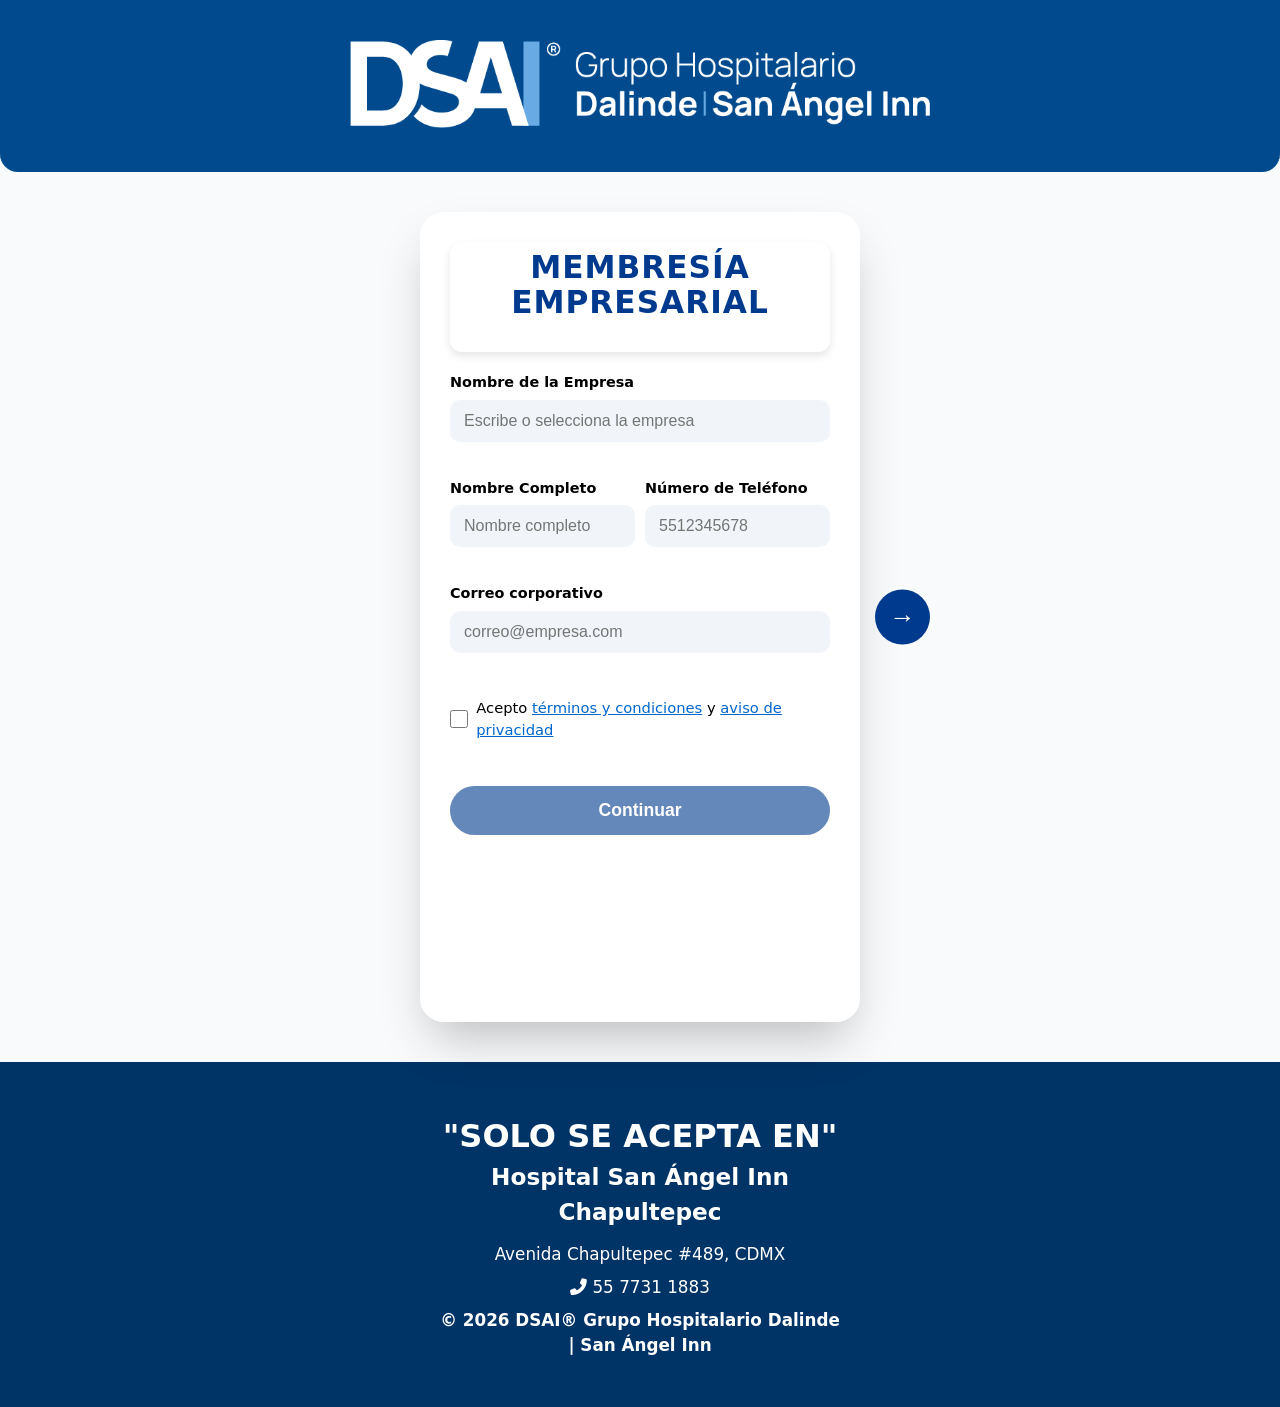
==== index.html @ ffce3099 "Update index.html" ====
<!DOCTYPE html>
<html lang="es">
<head>
  <meta charset="UTF-8">
  <meta name="viewport" content="width=device-width, initial-scale=1.0, maximum-scale=1.0, user-scalable=yes">
  <title>Membresía Empresarial HSAI Chapultepec | DSAI Grupo Hospitalario Dalinde San Ángel Inn</title>
  
  <link rel="stylesheet" href="https://cdnjs.cloudflare.com/ajax/libs/font-awesome/6.0.0-beta3/css/all.min.css">
  <link rel="stylesheet" href="style.css">
</head>
<body>

<div class="top-logo-banner">
  <img src="logodsai.jpg" alt="DSA Logo" class="top-logo">
</div>

<main class="main-content">
  <div class="scene-container">
    <div class="scene">
      <div class="card" id="card">
        <div class="card-inner">
          
          <!-- FRONT -->
          <div class="card-front" id="cardFront">
            <div class="logo-header">
              <h1 class="card-title">Membresía<br>Empresarial</h1>
            </div>
            
            <div class="form-section-card">
              <div class="field full">
                <label>Nombre de la Empresa</label>
                <input type="text" 
                       class="input-glass" 
                       id="empresa" 
                       list="empresasList"
                       placeholder="Escribe o selecciona la empresa" 
                       required>
              </div>
              
              <div class="fields-row">
                <div class="field">
                  <label>Nombre Completo</label>
                  <input type="text" class="input-glass" id="empleado" placeholder="Nombre completo" required>
                </div>
                <div class="field">
                  <label>Número de Teléfono</label>
                  <input type="tel" class="input-glass" id="telefono" placeholder="5512345678" required>
                </div>
              </div>
              
              <div class="field full">
                <label>Correo corporativo</label>
                <input type="email" class="input-glass" id="correo" placeholder="correo@empresa.com" required>
              </div>
              
              <div class="accept-terms">
                <input type="checkbox" id="acceptTerms">
                <label for="acceptTerms">
                  Acepto <a href="#" id="openTerms">términos y condiciones</a> y <a href="#" id="openPrivacy">aviso de privacidad</a>
                </label>
              </div>
              
              <button id="btnContinuar" class="btn-continuar" disabled>Continuar</button>
              
              <!-- BOTONES WALLET -->
              <div id="wallet-buttons" style="margin-top: 15px; display: none; flex-direction: column; gap: 12px; align-items: center;">
                <button id="btnGoogleWallet" class="btn-wallet" style="background:none; border:none; padding:0; cursor:pointer;">
                  <img src="https://developers.google.com/wallet/images/add-to-wallet-button.png" 
                       alt="Agregar a Google Wallet" style="height: 52px; width:auto;">
                </button>
                
                <button id="btnAppleWallet" class="btn-wallet" style="background:none; border:none; padding:0; cursor:pointer;">
                  <img src="https://developer.apple.com/assets/elements/badges/download-on-the-app-store.svg" 
                       alt="Agregar a Apple Wallet" style="height: 52px; width:auto;">
                </button>
              </div>
            </div>
          </div>
          
          <!-- BACK -->
          <div class="card-back" id="cardBack">
            <div class="back-content">
              <h2 class="back-title">Beneficios</h2>
              <table class="benefits-table">
                <thead><tr><th>Concepto</th><th>Beneficio</th></tr></thead>
                <tbody>
                  <tr><td><strong>Consultas Externas</strong></td><td></td></tr>
                  <tr><td>1 Consulta de medicina general sin costo (Semestral)</td><td class="check">✓</td></tr>
                  <tr><td>Consultas de ginecología Precio Preferencial</td><td>$ 423.13</td></tr>
                  <tr><td>Consultas de pediatría Precio Preferencial</td><td>$ 423.13</td></tr>
                  <tr class="section-title"><td colspan="2"><strong>Estudios Externos</strong></td></tr>
                  <tr><td>Estudios de laboratorio (no incluye patología)</td><td>30%</td></tr>
                  <tr><td>Estudios de Rayos X</td><td>30%</td></tr>
                  <tr><td>Ultrasonido</td><td>30%</td></tr>
                  <tr><td>Tomografía sin contraste</td><td>60%</td></tr>
                  <tr><td>Resonancia Magnética sin contraste</td><td>60%</td></tr>
                  <tr class="section-title"><td colspan="2"><strong>Hospitalización</strong></td></tr>
                  <tr><td>Descuento en Hospitalización</td><td>20%</td></tr>
                  <tr><td>Descuento en Urgencias</td><td>20%</td></tr>
                </tbody>
              </table>
            </div>
          </div>
        </div>
      </div>

      <button id="flip-arrow" class="flip-arrow">→</button>
    </div>
  </div>
</main>

<footer class="footer">
  <div class="footer-content">
    <div class="footer-text">
      <h1>"SOLO SE ACEPTA EN"</h1>
      <h3>Hospital San Ángel Inn Chapultepec</h3>
      <p>Avenida Chapultepec #489, CDMX</p>
      <p><i class="fas fa-phone-alt"></i> 55 7731 1883</p>
      <p class="copyright">© 2026 DSAI® Grupo Hospitalario Dalinde | San Ángel Inn</p>
    </div>
  </div>
</footer>

<!-- MODAL -->
<div id="termsModal" class="modal">
  <div class="modal-content">
    <span class="close-modal">&times;</span>
    <div id="modal-body" class="modal-body-content"></div>
    
    <div id="modal-download-container" style="display: none; margin-top: 15px;">
      <button id="btnDescargarDesdeModal" class="btn-aceptar">
        <i class="fas fa-download"></i> Descargar como JPG
      </button>
    </div>
  </div>
</div>

<datalist id="empresasList">
  <option value="Seguros Monterrey / GMM"></option>
  <option value="Universidad Londres"></option>
  <option value="Alsea"></option>
</datalist>

<script src="script.js"></script>
</body>
</html>
---- style.css ----
/* ============================================
   MEMBRESÍA EMPRESARIAL HSAI CHAPULTEPEC
   DSA Grupo Hospitalario Dalinde | San Ángel Inn
   ============================================ */

* {
  margin: 0;
  padding: 0;
  box-sizing: border-box;
}

:root {
  --primary-navy: #748da7;
  --primary-navy-light: #123b5e;
  --accent-gold: #004a8d;
  --accent-gold-dark: #3071d3;
  --white: #ffffff;
  --gray-50: #f8fafc;
  --gray-100: #f1f5f9;
  --gray-200: #e2e8f0;
  --gray-300: #cbd5e1;
  --gray-600: #475569;
  --gray-700: #334155;
  --gray-800: #1e293b;
  --success: #16a34a;
  --success-light: #4ade80;
}

body {
  font-family: 'Segoe UI', Roboto, system-ui, -apple-system, sans-serif;
  background-color: var(--gray-50);
  color: var(--gray-800);
  line-height: 1.5;
  -webkit-font-smoothing: antialiased;
  min-height: 100vh;
  display: flex;
  flex-direction: column;
}

/* ===== TOP LOGO BANNER ===== */
.top-logo-banner {
  width: 100%;
  background: #004a8d;
  border-bottom: 4px solid #004a8d;
  display: flex;
  justify-content: center;
  align-items: center;
  padding: 40px 24px;
  margin-bottom: 0;
  border-radius: 0 0 18px 18px;
}

.top-logo {
  max-width: 580px;
  width: 100%;
  height: auto;
  object-fit: contain;
}

/* ==================== CENTRADO DE LA TARJETA ==================== */
.main-content {
  flex: 1;
  display: flex;
  align-items: center;
  justify-content: center;
  padding: 40px 20px;
  background-color: var(--gray-50);
}

.scene-container {
  width: 100%;
  max-width: 440px;
  margin: 0 auto;
}

.scene {
  perspective: 1200px;
  width: 100%;
}

/* ===== TARJETA MÁS LARGA ===== */
.card {
  width: 100%;
  height: 810px;        /* ← Tarjeta más larga */
  position: relative;
  cursor: pointer;
}
/* CARD TITLE - CENTRADO Y COLOR AZUL FUERTE */
.card-title {
  text-align: center;
  color: #003a8e;           /* Azul fuerte original */
  font-size: 1.95rem;       /* Un poco más grande y visible */
  font-weight: 700;
  line-height: 1.1;
  margin-bottom: 25px;
  text-transform: uppercase;
  letter-spacing: 1px;
}
.card-inner {
  position: relative;
  width: 100%;
  height: 100%;
  transition: transform 0.8s cubic-bezier(0.23, 1, 0.32, 1);
  transform-style: preserve-3d;
  border-radius: 24px;
  box-shadow: 0 25px 50px -12px rgb(0 0 0 / 0.25);
}

.card.flipped .card-inner {
  transform: rotateY(180deg);
}

.card-front,
.card-back {
  position: absolute;
  width: 100%;
  height: 100%;
  backface-visibility: hidden;
  border-radius: 24px;
  overflow: hidden;
}

/* FRONT */
.card-front {
  background: #ffffff;
  padding: 30px;
  display: flex;
  flex-direction: column;
}

/* FRONT LOGO INTERNO DE LA TARJETA - MODIFICADO */
.logo-header {
  text-align: center;
  background: #ffffff;           /* Color azul oscuro que pediste */
  padding: 18px;
  border-radius: 12px;
  margin-bottom: 20px;
  height: 110px;                 /* Más alto para que quepa mejor la imagen */
  display: flex;
  align-items: center;
  justify-content: center;
  box-shadow: 0 4px 8px rgba(0, 0, 0, 0.1);
}

.dsa-logo {
  max-width: 280px;              /* Más grande como pediste */
  max-height: 78px;
  width: auto;
  height: auto;
  object-fit: contain;
}

/* Campos */
.form-section-card {
  color: #000000;
  display: flex;
  flex-direction: column;
  gap: 18px;
  flex: 1;
}

.field label {
  font-size: 0.85rem;
  color: #000000;
}

.input-glass {
  color: #000000 !important;
  background: #f1f5f9;
  padding: 12px;
  border-radius: 10px;
}

.fields-row {
  display: flex;
  gap: 10px;
}

/* CASILLA DE TÉRMINOS */
.accept-terms {
  margin: 8px 0 12px 0;
  display: flex;
  align-items: center;
  gap: 8px;
  font-size: 0.92rem;
}

.accept-terms input[type="checkbox"] {
  width: 20px;
  height: 20px;
  accent-color: #004a8d;
  cursor: pointer;
}

.accept-terms a {
  color: #0066cc;
  text-decoration: underline;
  cursor: pointer;
}

/* QR */
.qr-container {
  text-align: center;
  margin-top: auto;
}

.qr-code {
  width: 110px;
}

.qr-label {
  margin-top: 8px;
  font-size: 0.9rem;
  color: #444;
}

/* BACK */
.card-back {
  background: #f8fafc;
  transform: rotateY(180deg);
  padding: 30px;
}

.back-title {
  text-align: center;
  color: #003a8e;
  margin-bottom: 20px;
}

.benefit {
  display: flex;
  gap: 10px;
  margin-bottom: 15px;
}

.icon {
  font-size: 22px;
}

/* BOTÓN FLIP */
.flip-arrow {
  position: absolute;
  top: 50%;
  right: -70px;
  transform: translateY(-50%);
  background: #003a8e;
  color: white;
  border: none;
  width: 55px;
  height: 55px;
  border-radius: 50%;
  cursor: pointer;
  font-size: 26px;
  z-index: 10;
}

/* ==================== FOOTER CENTRADO ==================== */
.footer {
  background: #003366;
  color: white;
  padding: 50px 10px 40px;
  margin-top: auto;
  text-align: center;
}

.footer-content {
  max-width: 400px;
  margin: 0 auto;
}

.footer-text h3 {
  margin-bottom: 12px;
  font-size: 1.45rem;
}

.footer-text p {
  margin: 8px 0;
  font-size: 1.05rem;
}

.footer-quote {
  font-style: italic;
  margin: 25px 0;
  opacity: 0.95;
}

.copyright {
  margin: 20px 0 10px 0;
  font-weight: 600;
}

.footer-links {
  margin: 12px 0;
}

.footer-links a {
  color: #4a9eff;
  text-decoration: none;
}

.footer-note {
  font-size: 0.95rem;
  opacity: 0.8;
  margin-top: 15px;
}

/* ==================== MODAL POPUP ==================== */
.modal {
  display: none;
  position: fixed;
  z-index: 1000;
  left: 0;
  top: 0;
  width: 100%;
  height: 100%;
  background-color: rgba(0,0,0,0.75);
}

.modal-content {
  background-color: #fff;
  margin: 5% auto;
  padding: 30px;
  width: 90%;
  max-width: 820px;
  border-radius: 12px;
  max-height: 85vh;
  overflow-y: auto;
}

.close-modal {
  color: #aaa;
  float: right;
  font-size: 36px;
  font-weight: bold;
  cursor: pointer;
}

.close-modal:hover {
  color: #000;
}

/* RESPONSIVE */
@media (max-width: 768px) {
  .flip-arrow {
    right: -60px;
    width: 50px;
    height: 50px;
  }
}

@media (max-width: 480px) {
  .card {
    height: 700px;     /* Altura ajustada para móviles */
  }
  .main-content {
    padding: 25px 15px;
  }
  .footer {
    padding: 40px 15px 30px;
  }
}
/* TABLA PROFESIONAL EN EL REVERSO */
.benefits-table {
  width: 100%;
  border-collapse: collapse;
  font-size: 0.93rem;
  margin-top: 10px;
}

.benefits-table th {
  background: #003a8e;
  color: white;
  padding: 12px 10px;
  text-align: left;
}

.benefits-table td {
  padding: 10px 10px;
  border-bottom: 1px solid #ddd;
  vertical-align: top;
}

.benefits-table tr:last-child td {
  border-bottom: none;
}

.separator td {
  background: #e6f0ff;
  font-weight: bold;
  padding: 12px 10px;
  color: #003a8e;
}

/* Ajustes del back */
.back-content {
  display: flex;
  flex-direction: column;
  height: calc(100% - 80px);
}

.back-title {
  text-align: center;
  margin-bottom: 15px;
  color: #003a8e;
}
/* ... (mantén todo el CSS anterior hasta la parte del back) */

/* BACK - TABLA ESTILO IMAGEN */
.back-content {
  display: flex;
  flex-direction: column;
  height: 100%;
  padding: 25px 22px 20px;
}

.back-title {
  text-align: center;
  color: #003a8e;
  margin-bottom: 12px;
  font-size: 1.6rem;
}

.benefits-table {
  width: 100%;
  border-collapse: collapse;
  font-size: 0.89rem;
  line-height: 1.3;
}

.benefits-table th {
  background: #003a8e;
  color: white;
  padding: 10px 8px;
  text-align: left;
}

.benefits-table td {
  padding: 7px 8px;
  border-bottom: 1px solid #e5e7eb;
}

.check {
  text-align: center;
  font-size: 1.1rem;
  color: #16a34a;
  font-weight: bold;
}

.section-title td {
  background: #e6f0ff;
  font-weight: bold;
  padding: 10px 8px;
  color: #003a8e;
  border-bottom: 2px solid #003a8e;
}

/* Footer de la tarjeta */
.back-footer {
  margin-top: auto;
  text-align: center;
  font-size: 0.8rem;
  color: #003a8e;
}
.field {
  margin-bottom: 18px;
}

.field label {
  display: block;
  margin-bottom: 6px;
  font-weight: 600;
  font-size: 0.9rem;
}

.input-glass {
  width: 100%;
  padding: 12px 14px;
  border: none;
  border-radius: 10px;
  background: #f1f5f9;
  font-size: 1rem;
  transition: all 0.3s;
}

.input-glass:focus {
  background: #e6f0ff;
  outline: none;
  box-shadow: 0 0 0 3px rgba(0, 74, 141, 0.2);
}
/* BOTÓN CONTINUAR */
.btn-continuar {
  width: 100%;
  padding: 14px;
  margin: 15px 0 10px 0;
  background: #003a8e;
  color: white;
  border: none;
  border-radius: 50px;
  font-size: 1.1rem;
  font-weight: 700;
  cursor: not-allowed;
  opacity: 0.6;
  transition: all 0.3s;
}

.btn-continuar.enabled {
  background: #16a34a;
  cursor: pointer;
  opacity: 1;
}

/* POPUP MEJORADO */
.modal-body-content {
  min-height: 400px;
  max-height: 70vh;
  overflow-y: auto;
  margin-bottom: 20px;
}

.btn-aceptar {
  width: 100%;
  padding: 14px;
  background: #16a34a;
  color: white;
  border: none;
  border-radius: 50px;
  font-size: 1.1rem;
  font-weight: 700;
  cursor: pointer;
}
/* BOTÓN DESCARGAR PDF */
.btn-descargar {
  width: 100%;
  padding: 13px;
  margin: 10px 0 15px 0;
  background: #003a8e;
  color: white;
  border: none;
  border-radius: 50px;
  font-size: 1.05rem;
  font-weight: 700;
  cursor: pointer;
  display: flex;
  align-items: center;
  justify-content: center;
  gap: 8px;
}

.btn-descargar:hover {
  background: #004a8d;
  transform: translateY(-2px);
}

/* ==================== IMPRESIÓN EN FORMATO A4 - FONDO AZUL FORZADO ==================== */
@media print {
  @page {
    size: A4 portrait;
    margin: 15mm;
  }

  body * {
    visibility: hidden;
  }

  .card-front, .card-front *,
  .card-back, .card-back * {
    visibility: visible;
  }

  /* Forzar impresión de colores de fondo */
  * {
    -webkit-print-color-adjust: exact !important;
    print-color-adjust: exact !important;
  }

  .main-content {
    padding: 0 !important;
  }

  /* ====================== PARTE FRONTAL ====================== */
  .card-front {
    position: absolute;
    top: 15mm;
    left: 50%;
    transform: translateX(-50%);
    width: 100%;
    max-width: 420px;
    box-shadow: 0 15px 40px rgba(0,0,0,0.3) !important;
    border-radius: 24px;
    overflow: hidden;
  }

  /* RECUADRO AZUL SUPERIOR - FORZADO */
  .logo-header {
    background: #ffffff !important;
    padding: 20px !important;
    text-align: center !important;
  }

  .dsa-logo {
    max-width: 220px !important;
    height: auto !important;
  }

  /* ====================== PARTE TRASERA ====================== */
  .card-back {
    position: absolute;
    top: 280mm;
    left: 50%;
    transform: translateX(-50%) !important;
    width: 100%;
    max-width: 420px;
    box-shadow: 0 15px 40px rgba(0,0,0,0.3) !important;
    border-radius: 24px;
    overflow: hidden;
    background: #ffffff !important;
  }

  /* Ocultar elementos innecesarios */
  .top-logo-banner, .footer, .flip-arrow, .btn-continuar, 
  .btn-descargar, .accept-terms, .qr-container {
    display: none !important;
  }
}

/* ==================== SCROLL SIEMPRE ACTIVO EN LA TARJETA FRONTAL ==================== */

.card-front {
  overflow-y: scroll !important;        /* Scroll siempre activo */
  -webkit-overflow-scrolling: touch;    /* Mejor experiencia en móviles */
  padding-bottom: 100px !important;     /* Espacio extra para que los botones se vean */
}

/* Opcional: Mejorar la apariencia del scroll */
.card-front::-webkit-scrollbar {
  width: 6px;
}

.card-front::-webkit-scrollbar-thumb {
  background: #003a8e;
  border-radius: 10px;
}
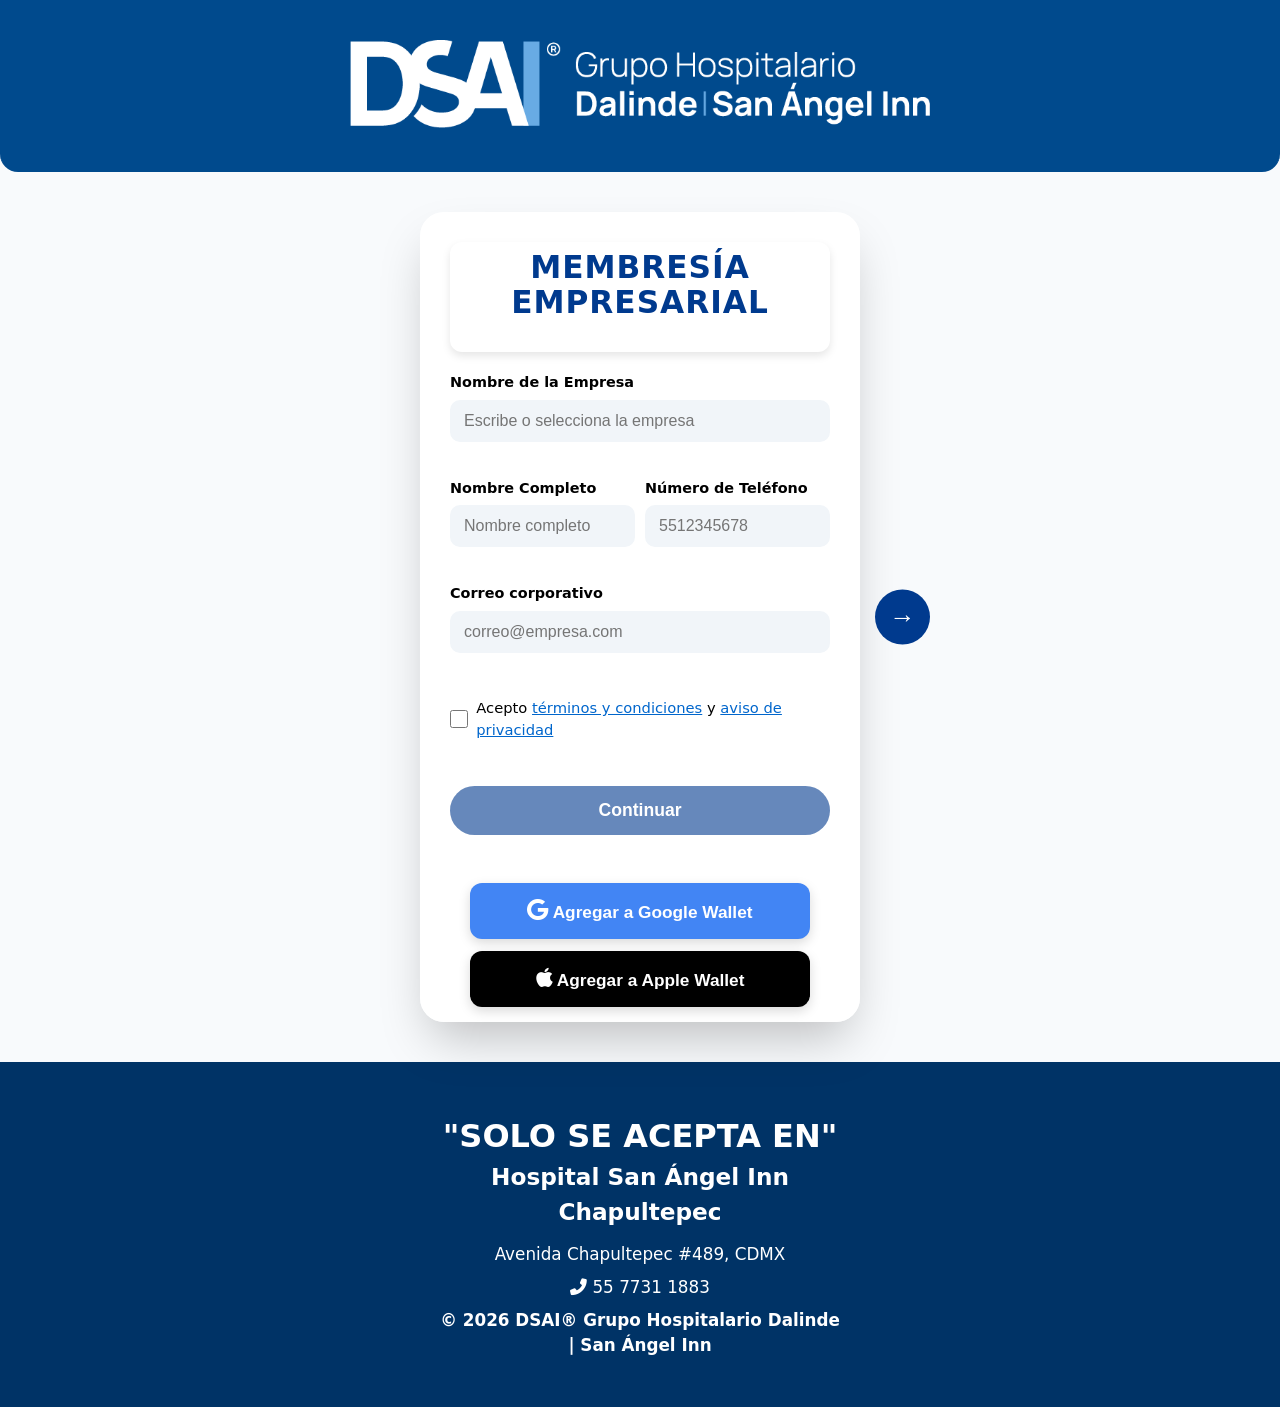
==== commit 35730959: "Update index.html" ====
--- a/index.html
+++ b/index.html
@@ -62,16 +62,14 @@
               
               <button id="btnContinuar" class="btn-continuar" disabled>Continuar</button>
               
-              <!-- BOTONES WALLET -->
-              <div id="wallet-buttons" style="margin-top: 15px; display: none; flex-direction: column; gap: 12px; align-items: center;">
-                <button id="btnGoogleWallet" class="btn-wallet" style="background:none; border:none; padding:0; cursor:pointer;">
-                  <img src="https://developers.google.com/wallet/images/add-to-wallet-button.png" 
-                       alt="Agregar a Google Wallet" style="height: 52px; width:auto;">
+              <!-- BOTONES WALLET SIMPLES Y LEGIBLES -->
+              <div id="wallet-buttons" style="margin-top: 20px; display: flex; flex-direction: column; gap: 12px; align-items: center;">
+                <button id="btnGoogleWallet" class="btn-wallet-simple google">
+                  <i class="fab fa-google"></i> Agregar a Google Wallet
                 </button>
                 
-                <button id="btnAppleWallet" class="btn-wallet" style="background:none; border:none; padding:0; cursor:pointer;">
-                  <img src="https://developer.apple.com/assets/elements/badges/download-on-the-app-store.svg" 
-                       alt="Agregar a Apple Wallet" style="height: 52px; width:auto;">
+                <button id="btnAppleWallet" class="btn-wallet-simple apple">
+                  <i class="fab fa-apple"></i> Agregar a Apple Wallet
                 </button>
               </div>
             </div>
--- a/style.css
+++ b/style.css
@@ -639,4 +639,46 @@
 .card-front::-webkit-scrollbar-thumb {
   background: #003a8e;
   border-radius: 10px;
-}+}
+
+/* ====================== BOTONES WALLET SIMPLES ====================== */
+.btn-wallet-simple {
+  width: 100%;
+  max-width: 340px;
+  padding: 16px 20px;
+  font-size: 1.08rem;
+  font-weight: 700;
+  border: none;
+  border-radius: 12px;
+  display: flex;
+  align-items: center;
+  justify-content: center;
+  gap: 10px;
+  cursor: pointer;
+  transition: all 0.3s ease;
+  box-shadow: 0 4px 12px rgba(0, 0, 0, 0.15);
+}
+
+.btn-wallet-simple.google {
+  background: #4285F4;
+  color: white;
+}
+
+.btn-wallet-simple.google:hover {
+  background: #3367D6;
+  transform: translateY(-2px);
+}
+
+.btn-wallet-simple.apple {
+  background: #000000;
+  color: white;
+}
+
+.btn-wallet-simple.apple:hover {
+  background: #1c1c1c;
+  transform: translateY(-2px);
+}
+
+.btn-wallet-simple i {
+  font-size: 1.4rem;
+}
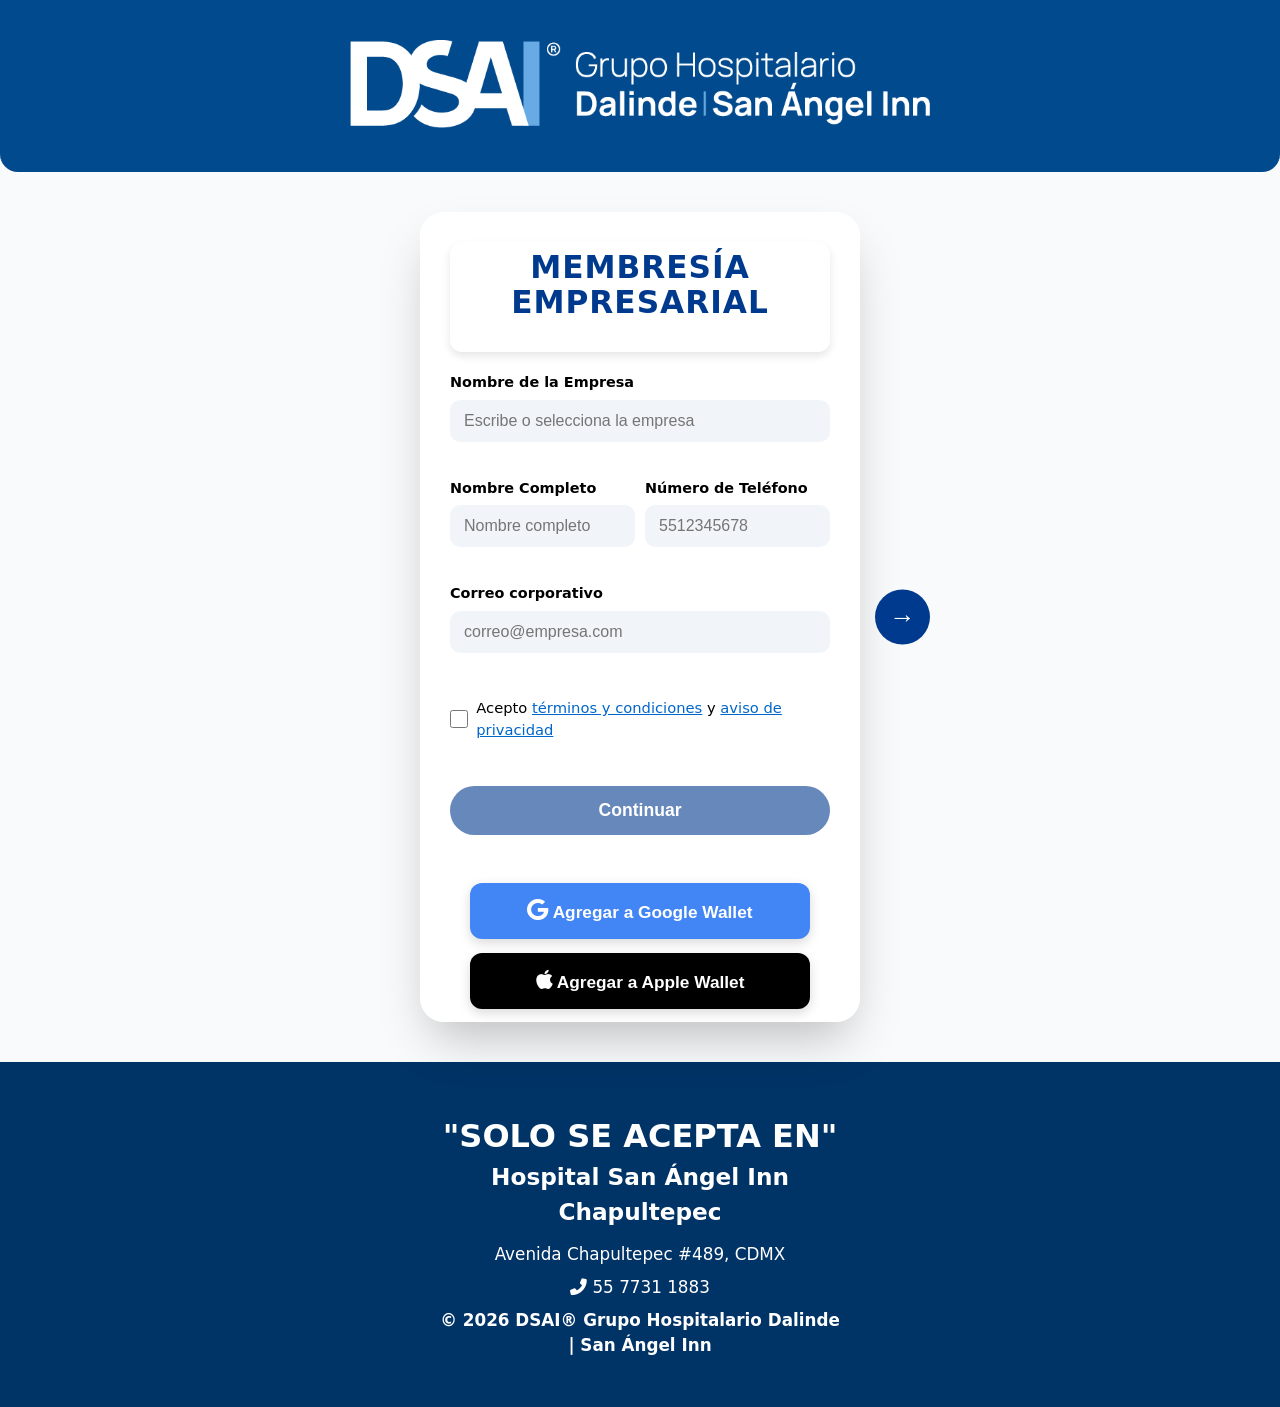
==== commit 287e4e9f: "Update index.html" ====
--- a/index.html
+++ b/index.html
@@ -62,8 +62,8 @@
               
               <button id="btnContinuar" class="btn-continuar" disabled>Continuar</button>
               
-              <!-- BOTONES WALLET SIMPLES Y LEGIBLES -->
-              <div id="wallet-buttons" style="margin-top: 20px; display: flex; flex-direction: column; gap: 12px; align-items: center;">
+              <!-- BOTONES WALLET - Estilo limpio y legible -->
+              <div id="wallet-buttons" style="margin-top: 20px; display: flex; flex-direction: column; gap: 14px; align-items: center; width: 100%;">
                 <button id="btnGoogleWallet" class="btn-wallet-simple google">
                   <i class="fab fa-google"></i> Agregar a Google Wallet
                 </button>
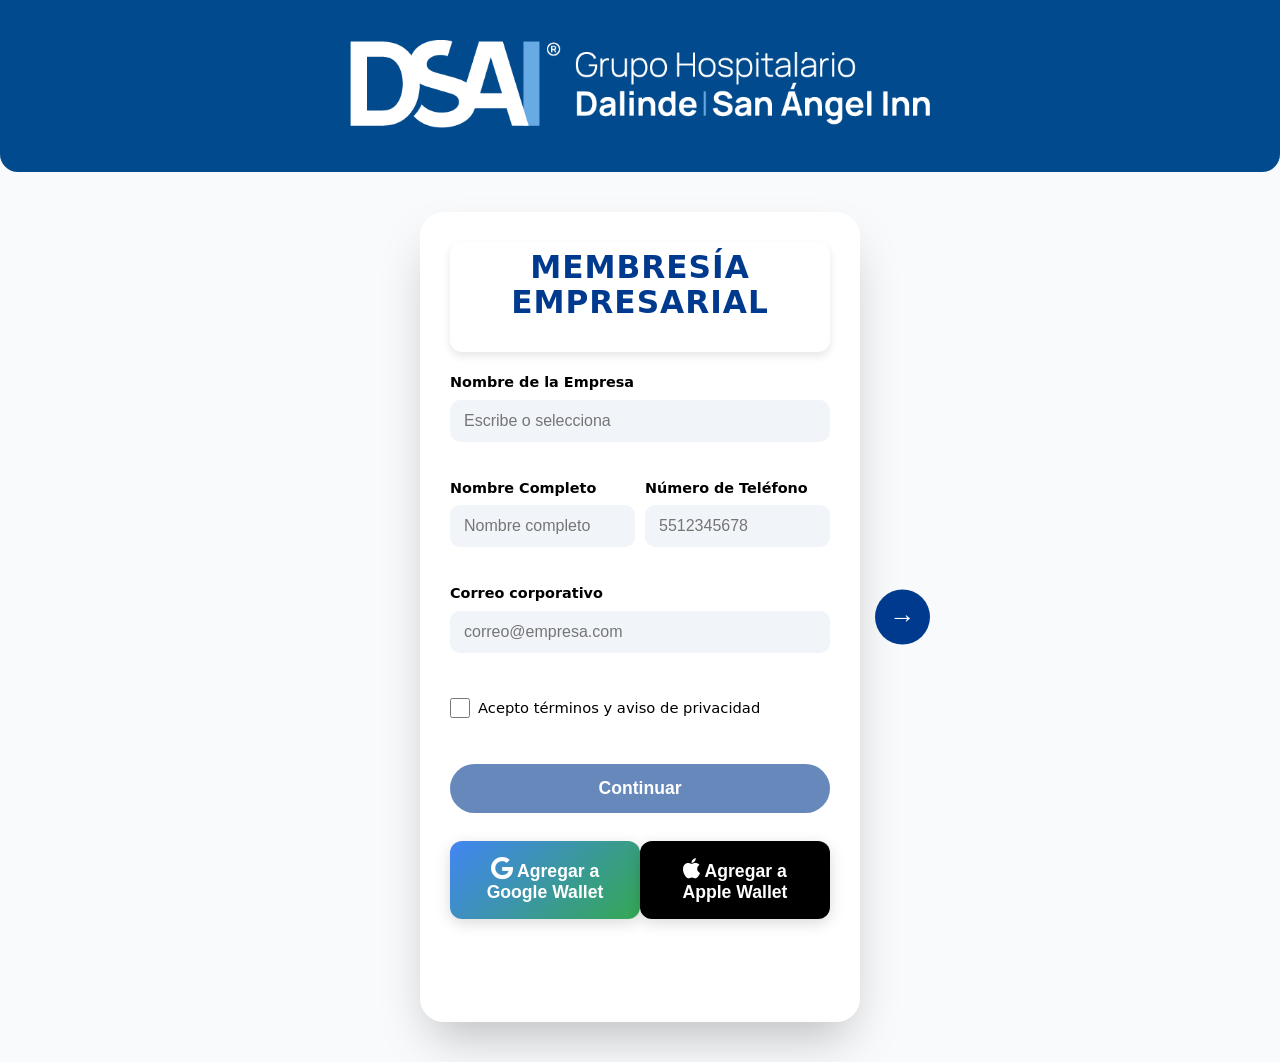
==== commit a9212559: "Update index.html" ====
--- a/index.html
+++ b/index.html
@@ -3,7 +3,7 @@
 <head>
   <meta charset="UTF-8">
   <meta name="viewport" content="width=device-width, initial-scale=1.0, maximum-scale=1.0, user-scalable=yes">
-  <title>Membresía Empresarial HSAI Chapultepec | DSAI Grupo Hospitalario Dalinde San Ángel Inn</title>
+  <title>Membresía Empresarial HSAI Chapultepec</title>
   
   <link rel="stylesheet" href="https://cdnjs.cloudflare.com/ajax/libs/font-awesome/6.0.0-beta3/css/all.min.css">
   <link rel="stylesheet" href="style.css">
@@ -19,8 +19,6 @@
     <div class="scene">
       <div class="card" id="card">
         <div class="card-inner">
-          
-          <!-- FRONT -->
           <div class="card-front" id="cardFront">
             <div class="logo-header">
               <h1 class="card-title">Membresía<br>Empresarial</h1>
@@ -29,12 +27,7 @@
             <div class="form-section-card">
               <div class="field full">
                 <label>Nombre de la Empresa</label>
-                <input type="text" 
-                       class="input-glass" 
-                       id="empresa" 
-                       list="empresasList"
-                       placeholder="Escribe o selecciona la empresa" 
-                       required>
+                <input type="text" class="input-glass" id="empresa" list="empresasList" placeholder="Escribe o selecciona" required>
               </div>
               
               <div class="fields-row">
@@ -55,19 +48,16 @@
               
               <div class="accept-terms">
                 <input type="checkbox" id="acceptTerms">
-                <label for="acceptTerms">
-                  Acepto <a href="#" id="openTerms">términos y condiciones</a> y <a href="#" id="openPrivacy">aviso de privacidad</a>
-                </label>
+                <label for="acceptTerms">Acepto términos y aviso de privacidad</label>
               </div>
               
               <button id="btnContinuar" class="btn-continuar" disabled>Continuar</button>
-              
-              <!-- BOTONES WALLET - Estilo limpio y legible -->
-              <div id="wallet-buttons" style="margin-top: 20px; display: flex; flex-direction: column; gap: 14px; align-items: center; width: 100%;">
+
+              <!-- BOTONES WALLET -->
+              <div id="wallet-buttons" class="wallet-container">
                 <button id="btnGoogleWallet" class="btn-wallet-simple google">
                   <i class="fab fa-google"></i> Agregar a Google Wallet
                 </button>
-                
                 <button id="btnAppleWallet" class="btn-wallet-simple apple">
                   <i class="fab fa-apple"></i> Agregar a Apple Wallet
                 </button>
@@ -75,63 +65,17 @@
             </div>
           </div>
           
-          <!-- BACK -->
           <div class="card-back" id="cardBack">
-            <div class="back-content">
-              <h2 class="back-title">Beneficios</h2>
-              <table class="benefits-table">
-                <thead><tr><th>Concepto</th><th>Beneficio</th></tr></thead>
-                <tbody>
-                  <tr><td><strong>Consultas Externas</strong></td><td></td></tr>
-                  <tr><td>1 Consulta de medicina general sin costo (Semestral)</td><td class="check">✓</td></tr>
-                  <tr><td>Consultas de ginecología Precio Preferencial</td><td>$ 423.13</td></tr>
-                  <tr><td>Consultas de pediatría Precio Preferencial</td><td>$ 423.13</td></tr>
-                  <tr class="section-title"><td colspan="2"><strong>Estudios Externos</strong></td></tr>
-                  <tr><td>Estudios de laboratorio (no incluye patología)</td><td>30%</td></tr>
-                  <tr><td>Estudios de Rayos X</td><td>30%</td></tr>
-                  <tr><td>Ultrasonido</td><td>30%</td></tr>
-                  <tr><td>Tomografía sin contraste</td><td>60%</td></tr>
-                  <tr><td>Resonancia Magnética sin contraste</td><td>60%</td></tr>
-                  <tr class="section-title"><td colspan="2"><strong>Hospitalización</strong></td></tr>
-                  <tr><td>Descuento en Hospitalización</td><td>20%</td></tr>
-                  <tr><td>Descuento en Urgencias</td><td>20%</td></tr>
-                </tbody>
-              </table>
-            </div>
+            <!-- Beneficios (mantengo igual) -->
           </div>
         </div>
       </div>
-
       <button id="flip-arrow" class="flip-arrow">→</button>
     </div>
   </div>
 </main>
 
-<footer class="footer">
-  <div class="footer-content">
-    <div class="footer-text">
-      <h1>"SOLO SE ACEPTA EN"</h1>
-      <h3>Hospital San Ángel Inn Chapultepec</h3>
-      <p>Avenida Chapultepec #489, CDMX</p>
-      <p><i class="fas fa-phone-alt"></i> 55 7731 1883</p>
-      <p class="copyright">© 2026 DSAI® Grupo Hospitalario Dalinde | San Ángel Inn</p>
-    </div>
-  </div>
-</footer>
-
-<!-- MODAL -->
-<div id="termsModal" class="modal">
-  <div class="modal-content">
-    <span class="close-modal">&times;</span>
-    <div id="modal-body" class="modal-body-content"></div>
-    
-    <div id="modal-download-container" style="display: none; margin-top: 15px;">
-      <button id="btnDescargarDesdeModal" class="btn-aceptar">
-        <i class="fas fa-download"></i> Descargar como JPG
-      </button>
-    </div>
-  </div>
-</div>
+<!-- Resto del footer y modal se mantienen igual -->
 
 <datalist id="empresasList">
   <option value="Seguros Monterrey / GMM"></option>
--- a/style.css
+++ b/style.css
@@ -682,3 +682,44 @@
 .btn-wallet-simple i {
   font-size: 1.4rem;
 }
+/* ====================== BOTONES WALLET - Estilo Limpio ====================== */
+.btn-wallet-simple {
+  width: 100%;
+  max-width: 340px;
+  padding: 16px 24px;
+  font-size: 1.1rem;
+  font-weight: 700;
+  border: none;
+  border-radius: 12px;
+  display: flex;
+  align-items: center;
+  justify-content: center;
+  gap: 12px;
+  cursor: pointer;
+  transition: all 0.3s ease;
+  box-shadow: 0 4px 15px rgba(0, 0, 0, 0.15);
+}
+
+.btn-wallet-simple.google {
+  background: linear-gradient(135deg, #4285F4, #34A853);
+  color: white;
+}
+
+.btn-wallet-simple.google:hover {
+  background: linear-gradient(135deg, #3367D6, #2E8B3E);
+  transform: translateY(-3px);
+}
+
+.btn-wallet-simple.apple {
+  background: #000000;
+  color: white;
+}
+
+.btn-wallet-simple.apple:hover {
+  background: #1c1c1c;
+  transform: translateY(-3px);
+}
+
+.btn-wallet-simple i {
+  font-size: 1.45rem;
+}
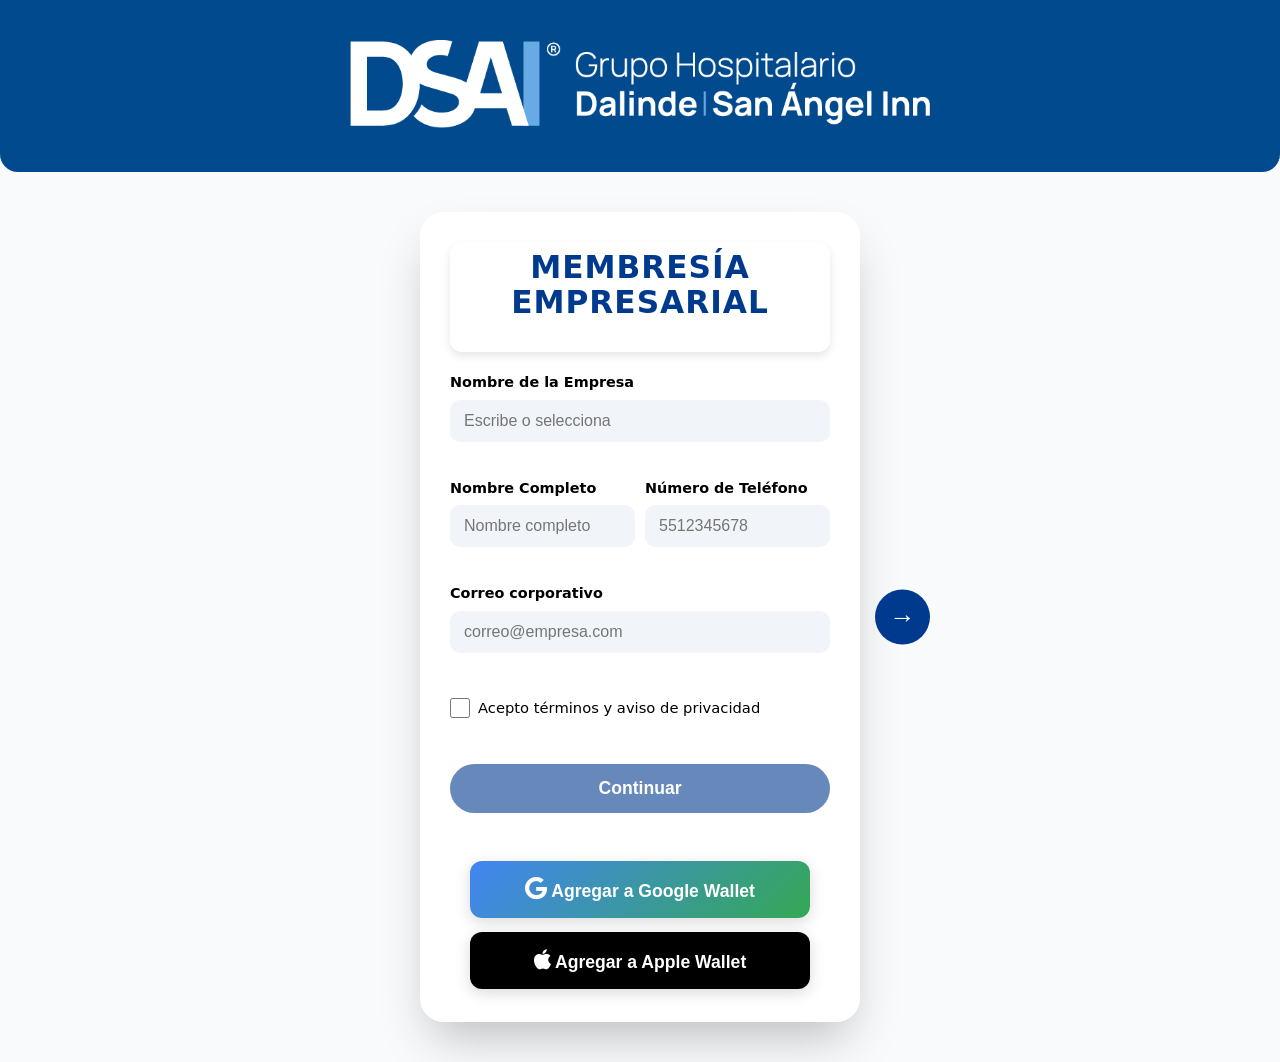
==== commit 8b30a93d: "Update index.html" ====
--- a/index.html
+++ b/index.html
@@ -53,11 +53,12 @@
               
               <button id="btnContinuar" class="btn-continuar" disabled>Continuar</button>
 
-              <!-- BOTONES WALLET -->
-              <div id="wallet-buttons" class="wallet-container">
+                            <!-- BOTONES WALLET FUNCIONALES -->
+              <div id="wallet-buttons" style="margin-top: 20px; display: flex; flex-direction: column; gap: 14px; align-items: center; width: 100%;">
                 <button id="btnGoogleWallet" class="btn-wallet-simple google">
                   <i class="fab fa-google"></i> Agregar a Google Wallet
                 </button>
+                
                 <button id="btnAppleWallet" class="btn-wallet-simple apple">
                   <i class="fab fa-apple"></i> Agregar a Apple Wallet
                 </button>
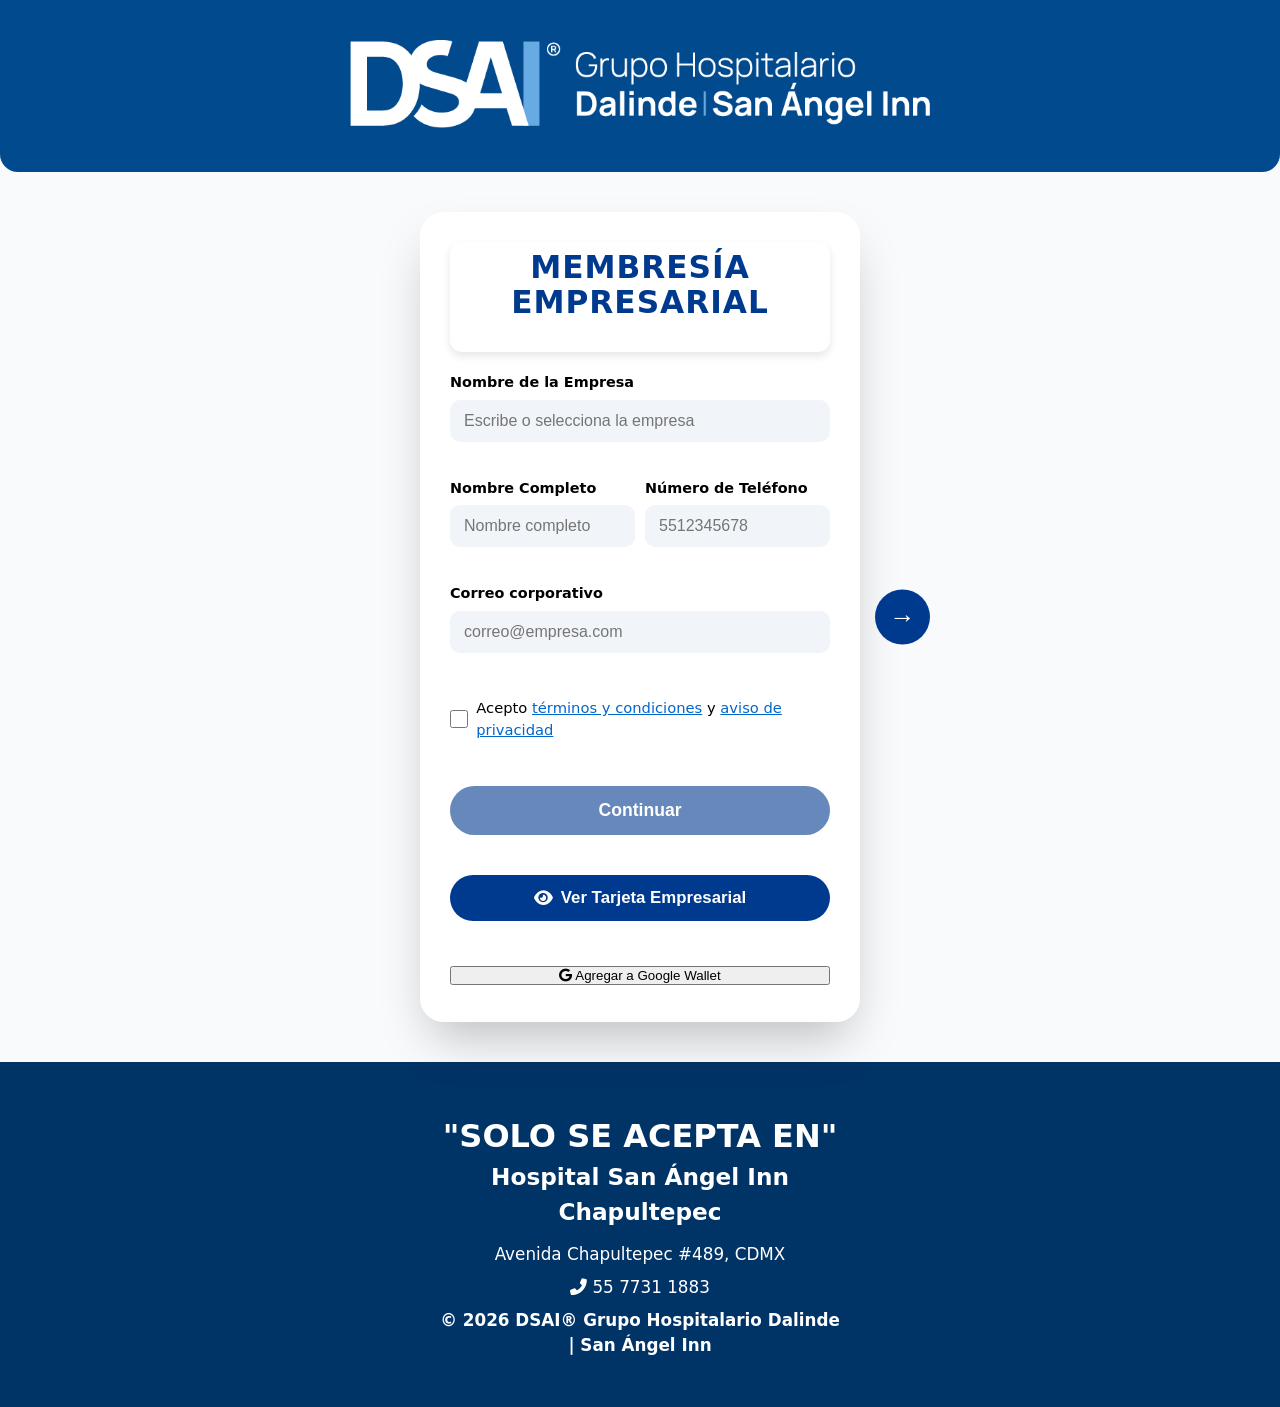
==== commit 4252258c: "Update index.html" ====
--- a/index.html
+++ b/index.html
@@ -3,7 +3,7 @@
 <head>
   <meta charset="UTF-8">
   <meta name="viewport" content="width=device-width, initial-scale=1.0, maximum-scale=1.0, user-scalable=yes">
-  <title>Membresía Empresarial HSAI Chapultepec</title>
+  <title>Membresía Empresarial HSAI Chapultepec | DSAI Grupo Hospitalario Dalinde San Ángel Inn</title>
   
   <link rel="stylesheet" href="https://cdnjs.cloudflare.com/ajax/libs/font-awesome/6.0.0-beta3/css/all.min.css">
   <link rel="stylesheet" href="style.css">
@@ -19,6 +19,8 @@
     <div class="scene">
       <div class="card" id="card">
         <div class="card-inner">
+          
+          <!-- FRONT -->
           <div class="card-front" id="cardFront">
             <div class="logo-header">
               <h1 class="card-title">Membresía<br>Empresarial</h1>
@@ -27,7 +29,7 @@
             <div class="form-section-card">
               <div class="field full">
                 <label>Nombre de la Empresa</label>
-                <input type="text" class="input-glass" id="empresa" list="empresasList" placeholder="Escribe o selecciona" required>
+                <input type="text" class="input-glass" id="empresa" list="empresasList" placeholder="Escribe o selecciona la empresa" required>
               </div>
               
               <div class="fields-row">
@@ -48,40 +50,88 @@
               
               <div class="accept-terms">
                 <input type="checkbox" id="acceptTerms">
-                <label for="acceptTerms">Acepto términos y aviso de privacidad</label>
+                <label for="acceptTerms">
+                  Acepto <a href="#" id="openTerms">términos y condiciones</a> y <a href="#" id="openPrivacy">aviso de privacidad</a>
+                </label>
               </div>
               
               <button id="btnContinuar" class="btn-continuar" disabled>Continuar</button>
+              
+              <button id="btnVerTarjeta" class="btn-descargar" style="margin-top: 12px; background: #003a8e;">
+                <i class="fas fa-eye"></i> Ver Tarjeta Empresarial
+              </button>
 
-                            <!-- BOTONES WALLET FUNCIONALES -->
-              <div id="wallet-buttons" style="margin-top: 20px; display: flex; flex-direction: column; gap: 14px; align-items: center; width: 100%;">
-                <button id="btnGoogleWallet" class="btn-wallet-simple google">
-                  <i class="fab fa-google"></i> Agregar a Google Wallet
-                </button>
-                
-                <button id="btnAppleWallet" class="btn-wallet-simple apple">
-                  <i class="fab fa-apple"></i> Agregar a Apple Wallet
-                </button>
-              </div>
+              <!-- BOTÓN GOOGLE WALLET -->
+              <button id="btnGoogleWallet" class="btn-wallet-google" style="margin-top: 12px;">
+                <i class="fab fa-google"></i> Agregar a Google Wallet
+              </button>
             </div>
           </div>
           
+          <!-- BACK -->
           <div class="card-back" id="cardBack">
-            <!-- Beneficios (mantengo igual) -->
+            <div class="back-content">
+              <h2 class="back-title">Beneficios</h2>
+              <table class="benefits-table">
+                <thead><tr><th>Concepto</th><th>Beneficio</th></tr></thead>
+                <tbody>
+                  <tr><td><strong>Consultas Externas</strong></td><td></td></tr>
+                  <tr><td>1 Consulta de medicina general sin costo (Semestral)</td><td class="check">✓</td></tr>
+                  <tr><td>Consultas de ginecología Precio Preferencial</td><td>$ 423.13</td></tr>
+                  <tr><td>Consultas de pediatría Precio Preferencial</td><td>$ 423.13</td></tr>
+                  <tr class="section-title"><td colspan="2"><strong>Estudios Externos</strong></td></tr>
+                  <tr><td>Estudios de laboratorio (no incluye patología)</td><td>30%</td></tr>
+                  <tr><td>Estudios de Rayos X</td><td>30%</td></tr>
+                  <tr><td>Ultrasonido</td><td>30%</td></tr>
+                  <tr><td>Tomografía sin contraste</td><td>60%</td></tr>
+                  <tr><td>Resonancia Magnética sin contraste</td><td>60%</td></tr>
+                  <tr class="section-title"><td colspan="2"><strong>Hospitalización</strong></td></tr>
+                  <tr><td>Descuento en Hospitalización</td><td>20%</td></tr>
+                  <tr><td>Descuento en Urgencias</td><td>20%</td></tr>
+                </tbody>
+              </table>
+            </div>
           </div>
         </div>
       </div>
+
       <button id="flip-arrow" class="flip-arrow">→</button>
     </div>
   </div>
 </main>
 
-<!-- Resto del footer y modal se mantienen igual -->
+<footer class="footer">
+  <div class="footer-content">
+    <div class="footer-text">
+      <h1>"SOLO SE ACEPTA EN"</h1>
+      <h3>Hospital San Ángel Inn Chapultepec</h3>
+      <p>Avenida Chapultepec #489, CDMX</p>
+      <p><i class="fas fa-phone-alt"></i> 55 7731 1883</p>
+      <p class="copyright">© 2026 DSAI® Grupo Hospitalario Dalinde | San Ángel Inn</p>
+    </div>
+  </div>
+</footer>
+
+<!-- MODAL -->
+<div id="termsModal" class="modal">
+  <div class="modal-content">
+    <span class="close-modal">&times;</span>
+    <div id="modal-body" class="modal-body-content"></div>
+    
+    <div id="modal-download-container" style="display: none; margin-top: 15px;">
+      <button id="btnDescargarDesdeModal" class="btn-aceptar">
+        <i class="fas fa-download"></i> Descargar como JPG
+      </button>
+    </div>
+  </div>
+</div>
 
 <datalist id="empresasList">
   <option value="Seguros Monterrey / GMM"></option>
   <option value="Universidad Londres"></option>
   <option value="Alsea"></option>
+  <option value="Health Conection / Mabe"></option>
+  <option value="Health Conection / Garrido Licona y Asociados S. C."></option>
 </datalist>
 
 <script src="script.js"></script>
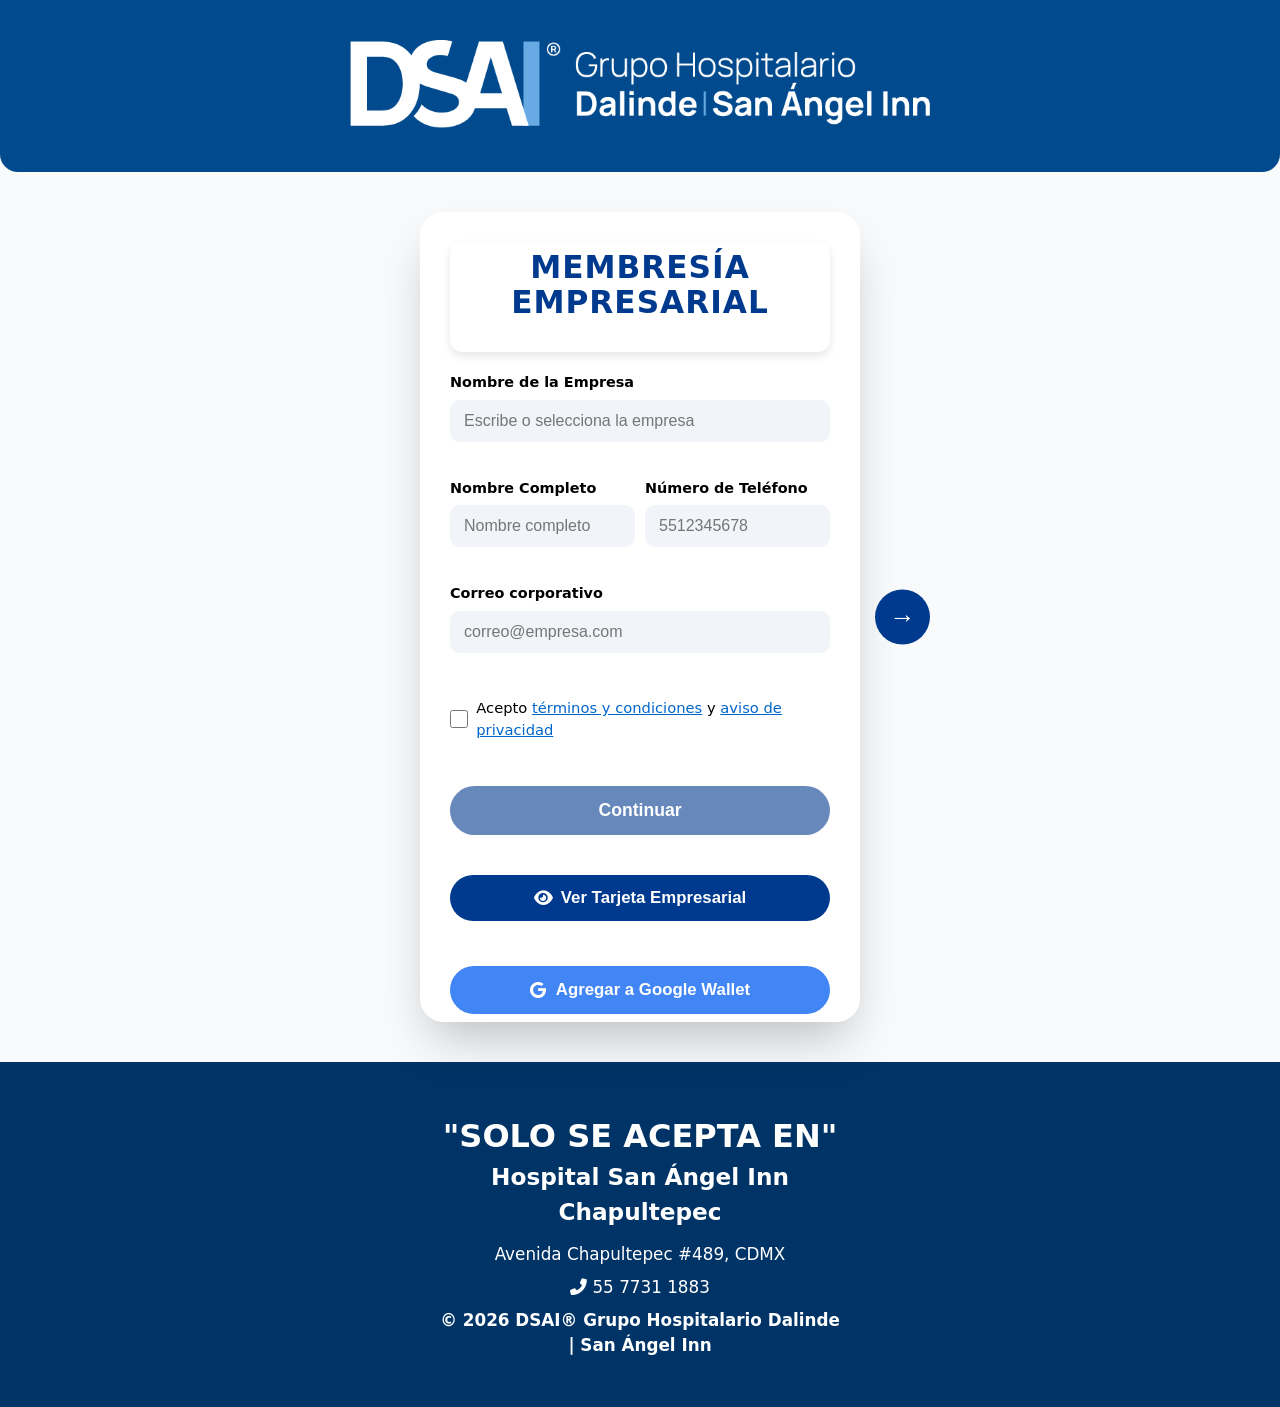
==== commit 0ea396f0: "Update index.html" ====
--- a/index.html
+++ b/index.html
@@ -62,7 +62,7 @@
               </button>
 
               <!-- BOTÓN GOOGLE WALLET -->
-              <button id="btnGoogleWallet" class="btn-wallet-google" style="margin-top: 12px;">
+              <button onclick="addToGoogleWallet()" class="btn-wallet-google" style="margin-top: 12px;">
                 <i class="fab fa-google"></i> Agregar a Google Wallet
               </button>
             </div>
--- a/style.css
+++ b/style.css
@@ -723,3 +723,24 @@
 .btn-wallet-simple i {
   font-size: 1.45rem;
 }
+/* BOTÓN GOOGLE WALLET */
+.btn-wallet-google {
+  width: 100%;
+  padding: 14px;
+  background: #4285F4;
+  color: white;
+  border: none;
+  border-radius: 50px;
+  font-size: 1.05rem;
+  font-weight: 700;
+  display: flex;
+  align-items: center;
+  justify-content: center;
+  gap: 10px;
+  cursor: pointer;
+}
+
+.btn-wallet-google:hover {
+  background: #3367D6;
+  transform: translateY(-2px);
+}
